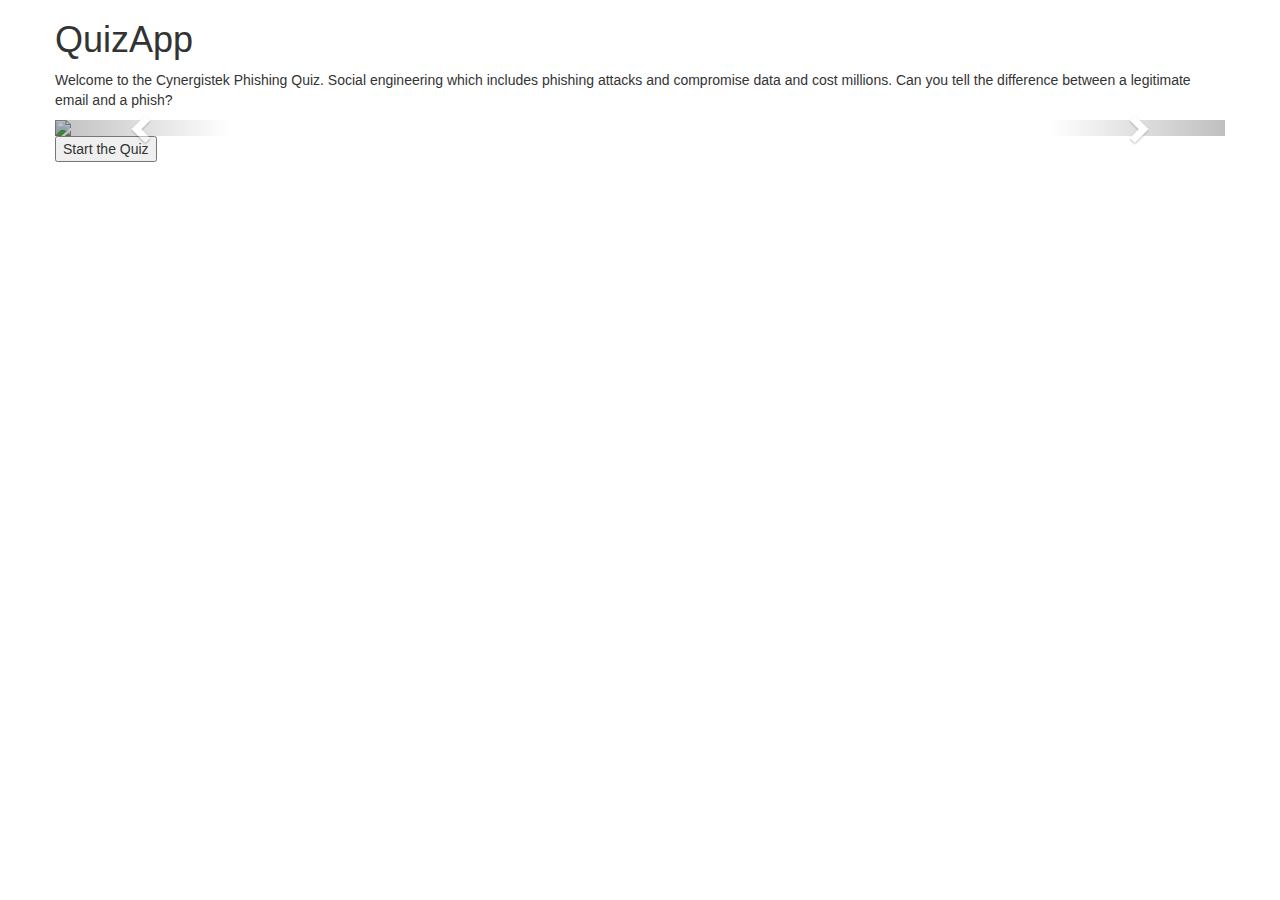
==== index.html @ 18aebf77 "finally got the fucking carousel working" ====
<!DOCTYPE html>
<html ng-app="quizApp">
<head>
  <meta charset="utf-8" />
  <title>QuizApp</title>
  <link rel="stylesheet" href="bower_components/bootstrap/dist/css/bootstrap.min.css" />
  <script src="bower_components/jquery/dist/jquery.min.js"></script>
  <script src="bower_components/angular/angular.min.js"></script>
  <script src="bower_components/bootstrap/dist/js/bootstrap.min.js"></script>
  <script src="bower_components/angular-bootstrap/ui-bootstrap-tpls.min.js"></script>
  <script src="app.js"></script>
</head>

<body>
  <div class="container">
    <div class="row">
      <h1 class="title">QuizApp</h1>
      <quiz/>
    </div>
  </div>
</body>

</html>
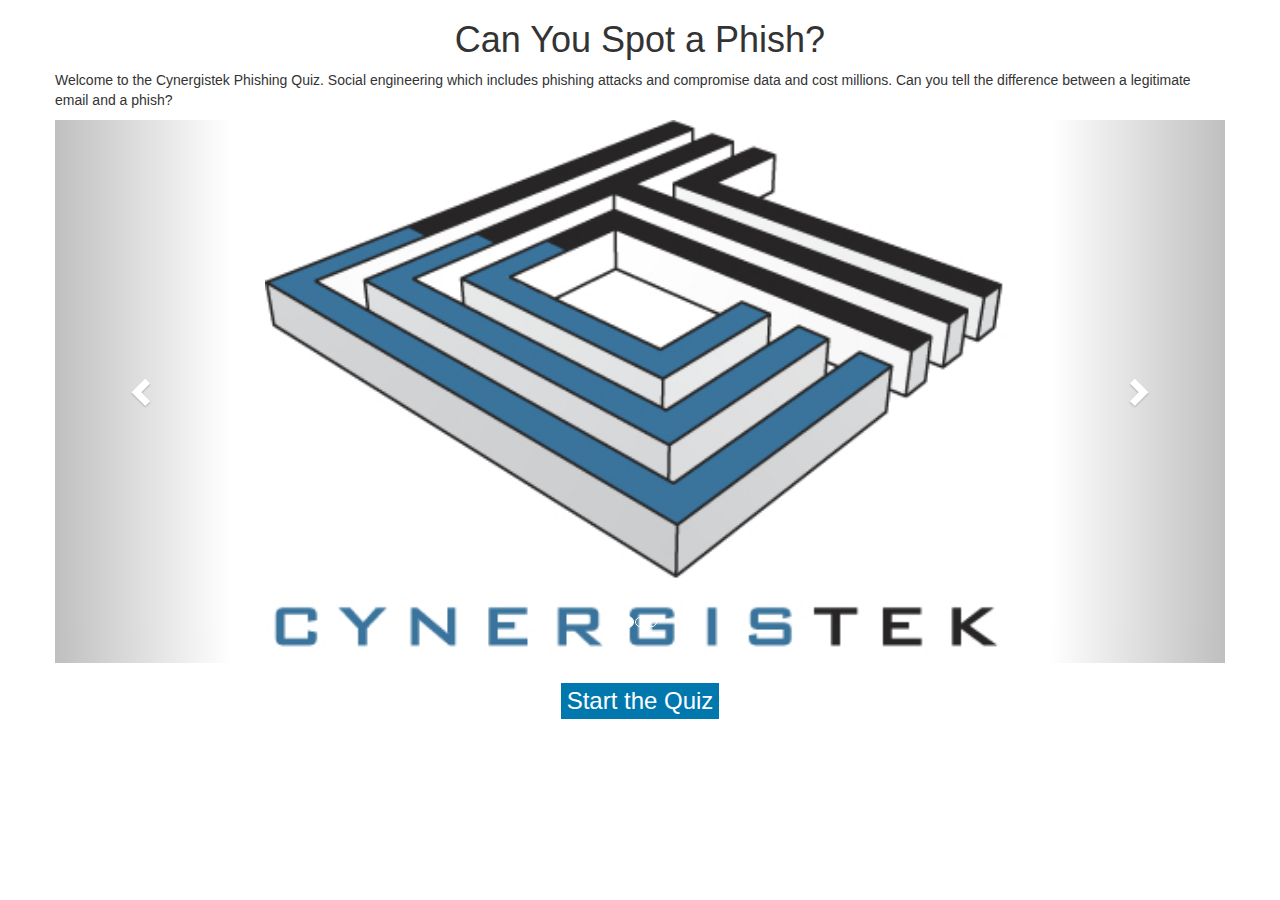
==== commit ce5fe7ec: "change some button styles among other things" ====
--- a/index.html
+++ b/index.html
@@ -3,6 +3,7 @@
 <head>
   <meta charset="utf-8" />
   <title>QuizApp</title>
+  <link rel="stylesheet" href="css/main.css" />
   <link rel="stylesheet" href="bower_components/bootstrap/dist/css/bootstrap.min.css" />
   <script src="bower_components/jquery/dist/jquery.min.js"></script>
   <script src="bower_components/angular/angular.min.js"></script>
@@ -14,7 +15,7 @@
 <body>
   <div class="container">
     <div class="row">
-      <h1 class="title">QuizApp</h1>
+      <h1 class="title">Can You Spot a Phish?</h1>
       <quiz/>
     </div>
   </div>
--- a/css/main.css
+++ b/css/main.css
@@ -0,0 +1,21 @@
+ul {
+  list-style-type: none; }
+
+.carousel-inner img {
+  text-align: center;
+  margin: 0 auto;
+  width: 750px;
+  height: 540px; }
+
+.row .centered-elem {
+  text-align: center; }
+.row .title {
+  text-align: center; }
+.row button {
+  border: none;
+  outline: none;
+  color: white;
+  background-color: #0078AE; }
+.row button#startQuiz {
+  margin-top: 2rem;
+  font-size: 24px; }
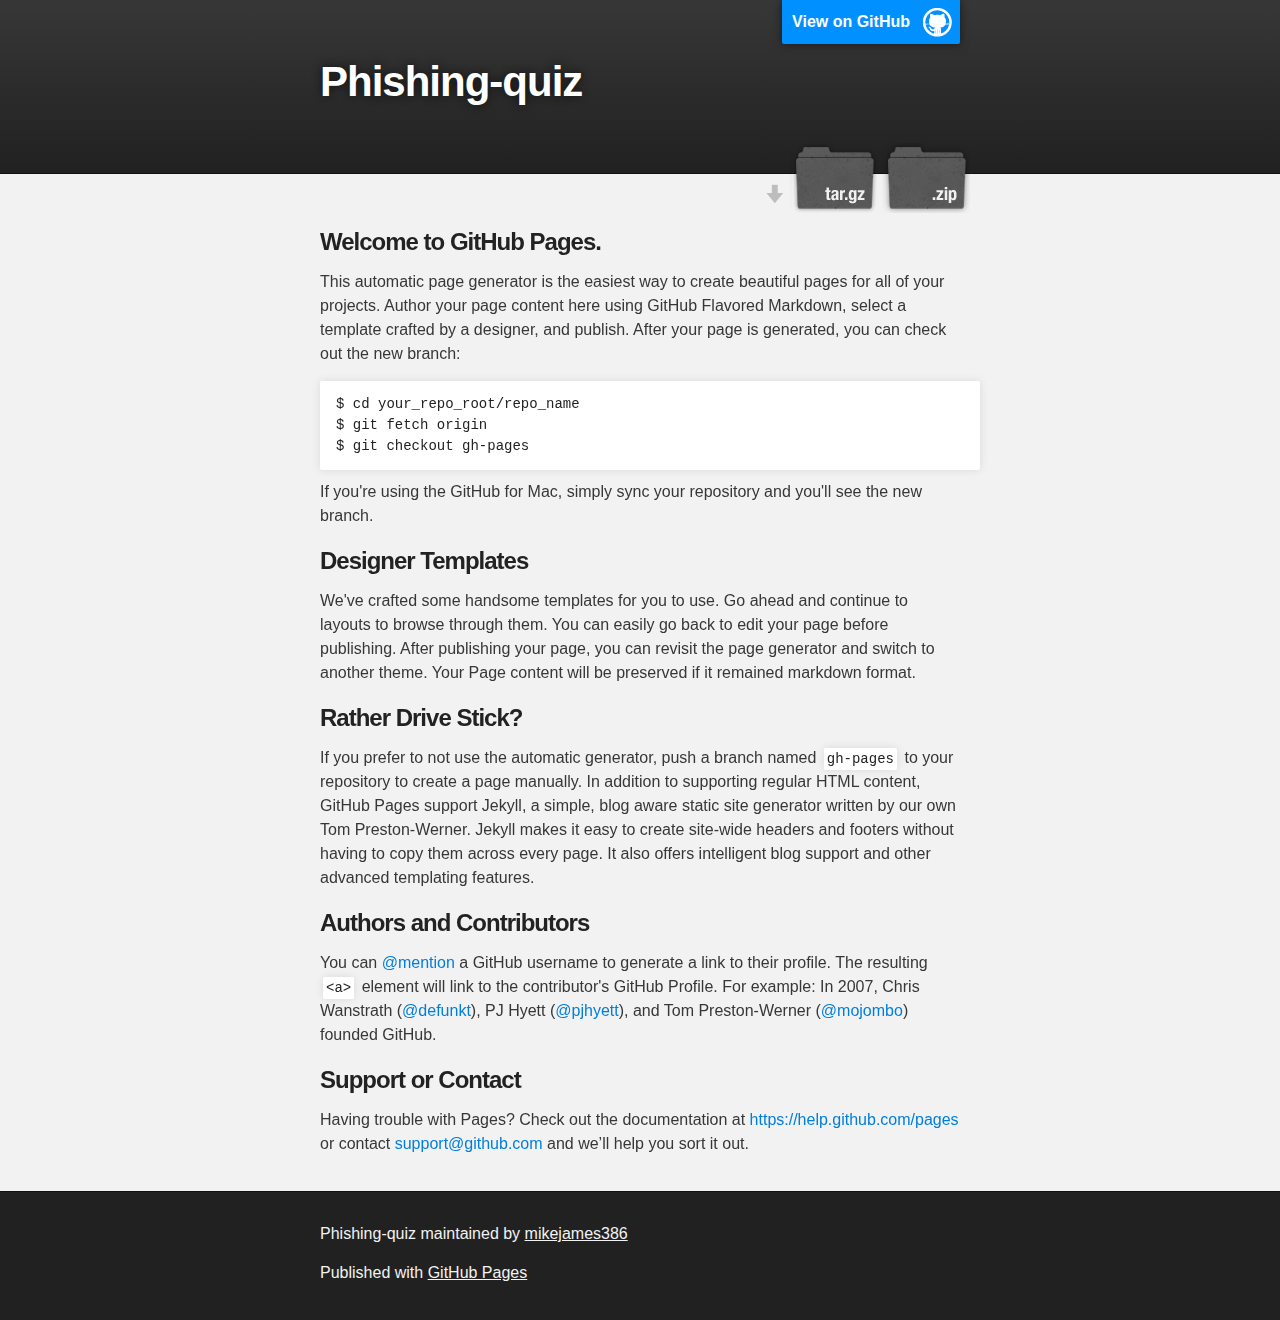
==== commit de36f474: "Create gh-pages branch via GitHub" ====
--- a/index.html
+++ b/index.html
@@ -1,24 +1,79 @@
 <!DOCTYPE html>
-<html ng-app="quizApp">
-<head>
-  <meta charset="utf-8" />
-  <title>QuizApp</title>
-  <link rel="stylesheet" href="css/main.css" />
-  <link rel="stylesheet" href="bower_components/bootstrap/dist/css/bootstrap.min.css" />
-  <script src="bower_components/jquery/dist/jquery.min.js"></script>
-  <script src="bower_components/angular/angular.min.js"></script>
-  <script src="bower_components/bootstrap/dist/js/bootstrap.min.js"></script>
-  <script src="bower_components/angular-bootstrap/ui-bootstrap-tpls.min.js"></script>
-  <script src="app.js"></script>
-</head>
+<html>
 
-<body>
-  <div class="container">
-    <div class="row">
-      <h1 class="title">Can You Spot a Phish?</h1>
-      <quiz/>
+  <head>
+    <meta charset='utf-8'>
+    <meta http-equiv="X-UA-Compatible" content="chrome=1">
+    <meta name="description" content="Phishing-quiz : ">
+
+    <link rel="stylesheet" type="text/css" media="screen" href="stylesheets/stylesheet.css">
+
+    <title>Phishing-quiz</title>
+  </head>
+
+  <body>
+
+    <!-- HEADER -->
+    <div id="header_wrap" class="outer">
+        <header class="inner">
+          <a id="forkme_banner" href="https://github.com/mikejames386/phishing-quiz">View on GitHub</a>
+
+          <h1 id="project_title">Phishing-quiz</h1>
+          <h2 id="project_tagline"></h2>
+
+            <section id="downloads">
+              <a class="zip_download_link" href="https://github.com/mikejames386/phishing-quiz/zipball/master">Download this project as a .zip file</a>
+              <a class="tar_download_link" href="https://github.com/mikejames386/phishing-quiz/tarball/master">Download this project as a tar.gz file</a>
+            </section>
+        </header>
     </div>
-  </div>
-</body>
 
+    <!-- MAIN CONTENT -->
+    <div id="main_content_wrap" class="outer">
+      <section id="main_content" class="inner">
+        <h3>
+<a id="welcome-to-github-pages" class="anchor" href="#welcome-to-github-pages" aria-hidden="true"><span class="octicon octicon-link"></span></a>Welcome to GitHub Pages.</h3>
+
+<p>This automatic page generator is the easiest way to create beautiful pages for all of your projects. Author your page content here using GitHub Flavored Markdown, select a template crafted by a designer, and publish. After your page is generated, you can check out the new branch:</p>
+
+<pre><code>$ cd your_repo_root/repo_name
+$ git fetch origin
+$ git checkout gh-pages
+</code></pre>
+
+<p>If you're using the GitHub for Mac, simply sync your repository and you'll see the new branch.</p>
+
+<h3>
+<a id="designer-templates" class="anchor" href="#designer-templates" aria-hidden="true"><span class="octicon octicon-link"></span></a>Designer Templates</h3>
+
+<p>We've crafted some handsome templates for you to use. Go ahead and continue to layouts to browse through them. You can easily go back to edit your page before publishing. After publishing your page, you can revisit the page generator and switch to another theme. Your Page content will be preserved if it remained markdown format.</p>
+
+<h3>
+<a id="rather-drive-stick" class="anchor" href="#rather-drive-stick" aria-hidden="true"><span class="octicon octicon-link"></span></a>Rather Drive Stick?</h3>
+
+<p>If you prefer to not use the automatic generator, push a branch named <code>gh-pages</code> to your repository to create a page manually. In addition to supporting regular HTML content, GitHub Pages support Jekyll, a simple, blog aware static site generator written by our own Tom Preston-Werner. Jekyll makes it easy to create site-wide headers and footers without having to copy them across every page. It also offers intelligent blog support and other advanced templating features.</p>
+
+<h3>
+<a id="authors-and-contributors" class="anchor" href="#authors-and-contributors" aria-hidden="true"><span class="octicon octicon-link"></span></a>Authors and Contributors</h3>
+
+<p>You can <a href="https://github.com/blog/821" class="user-mention">@mention</a> a GitHub username to generate a link to their profile. The resulting <code>&lt;a&gt;</code> element will link to the contributor's GitHub Profile. For example: In 2007, Chris Wanstrath (<a href="https://github.com/defunkt" class="user-mention">@defunkt</a>), PJ Hyett (<a href="https://github.com/pjhyett" class="user-mention">@pjhyett</a>), and Tom Preston-Werner (<a href="https://github.com/mojombo" class="user-mention">@mojombo</a>) founded GitHub.</p>
+
+<h3>
+<a id="support-or-contact" class="anchor" href="#support-or-contact" aria-hidden="true"><span class="octicon octicon-link"></span></a>Support or Contact</h3>
+
+<p>Having trouble with Pages? Check out the documentation at <a href="https://help.github.com/pages">https://help.github.com/pages</a> or contact <a href="mailto:support@github.com">support@github.com</a> and we’ll help you sort it out.</p>
+      </section>
+    </div>
+
+    <!-- FOOTER  -->
+    <div id="footer_wrap" class="outer">
+      <footer class="inner">
+        <p class="copyright">Phishing-quiz maintained by <a href="https://github.com/mikejames386">mikejames386</a></p>
+        <p>Published with <a href="http://pages.github.com">GitHub Pages</a></p>
+      </footer>
+    </div>
+
+    
+
+  </body>
 </html>
--- a/stylesheets/stylesheet.css
+++ b/stylesheets/stylesheet.css
@@ -0,0 +1,425 @@
+/*******************************************************************************
+Slate Theme for GitHub Pages
+by Jason Costello, @jsncostello
+*******************************************************************************/
+
+@import url(pygment_trac.css);
+
+/*******************************************************************************
+MeyerWeb Reset
+*******************************************************************************/
+
+html, body, div, span, applet, object, iframe,
+h1, h2, h3, h4, h5, h6, p, blockquote, pre,
+a, abbr, acronym, address, big, cite, code,
+del, dfn, em, img, ins, kbd, q, s, samp,
+small, strike, strong, sub, sup, tt, var,
+b, u, i, center,
+dl, dt, dd, ol, ul, li,
+fieldset, form, label, legend,
+table, caption, tbody, tfoot, thead, tr, th, td,
+article, aside, canvas, details, embed,
+figure, figcaption, footer, header, hgroup,
+menu, nav, output, ruby, section, summary,
+time, mark, audio, video {
+  margin: 0;
+  padding: 0;
+  border: 0;
+  font: inherit;
+  vertical-align: baseline;
+}
+
+/* HTML5 display-role reset for older browsers */
+article, aside, details, figcaption, figure,
+footer, header, hgroup, menu, nav, section {
+  display: block;
+}
+
+ol, ul {
+  list-style: none;
+}
+
+table {
+  border-collapse: collapse;
+  border-spacing: 0;
+}
+
+/*******************************************************************************
+Theme Styles
+*******************************************************************************/
+
+body {
+  box-sizing: border-box;
+  color:#373737;
+  background: #212121;
+  font-size: 16px;
+  font-family: 'Myriad Pro', Calibri, Helvetica, Arial, sans-serif;
+  line-height: 1.5;
+  -webkit-font-smoothing: antialiased;
+}
+
+h1, h2, h3, h4, h5, h6 {
+  margin: 10px 0;
+  font-weight: 700;
+  color:#222222;
+  font-family: 'Lucida Grande', 'Calibri', Helvetica, Arial, sans-serif;
+  letter-spacing: -1px;
+}
+
+h1 {
+  font-size: 36px;
+  font-weight: 700;
+}
+
+h2 {
+  padding-bottom: 10px;
+  font-size: 32px;
+  background: url('../images/bg_hr.png') repeat-x bottom;
+}
+
+h3 {
+  font-size: 24px;
+}
+
+h4 {
+  font-size: 21px;
+}
+
+h5 {
+  font-size: 18px;
+}
+
+h6 {
+  font-size: 16px;
+}
+
+p {
+  margin: 10px 0 15px 0;
+}
+
+footer p {
+  color: #f2f2f2;
+}
+
+a {
+  text-decoration: none;
+  color: #007edf;
+  text-shadow: none;
+
+  transition: color 0.5s ease;
+  transition: text-shadow 0.5s ease;
+  -webkit-transition: color 0.5s ease;
+  -webkit-transition: text-shadow 0.5s ease;
+  -moz-transition: color 0.5s ease;
+  -moz-transition: text-shadow 0.5s ease;
+  -o-transition: color 0.5s ease;
+  -o-transition: text-shadow 0.5s ease;
+  -ms-transition: color 0.5s ease;
+  -ms-transition: text-shadow 0.5s ease;
+}
+
+a:hover, a:focus {text-decoration: underline;}
+
+footer a {
+  color: #F2F2F2;
+  text-decoration: underline;
+}
+
+em {
+  font-style: italic;
+}
+
+strong {
+  font-weight: bold;
+}
+
+img {
+  position: relative;
+  margin: 0 auto;
+  max-width: 739px;
+  padding: 5px;
+  margin: 10px 0 10px 0;
+  border: 1px solid #ebebeb;
+
+  box-shadow: 0 0 5px #ebebeb;
+  -webkit-box-shadow: 0 0 5px #ebebeb;
+  -moz-box-shadow: 0 0 5px #ebebeb;
+  -o-box-shadow: 0 0 5px #ebebeb;
+  -ms-box-shadow: 0 0 5px #ebebeb;
+}
+
+p img {
+  display: inline;
+  margin: 0;
+  padding: 0;
+  vertical-align: middle;
+  text-align: center;
+  border: none;
+}
+
+pre, code {
+  width: 100%;
+  color: #222;
+  background-color: #fff;
+
+  font-family: Monaco, "Bitstream Vera Sans Mono", "Lucida Console", Terminal, monospace;
+  font-size: 14px;
+
+  border-radius: 2px;
+  -moz-border-radius: 2px;
+  -webkit-border-radius: 2px;
+}
+
+pre {
+  width: 100%;
+  padding: 10px;
+  box-shadow: 0 0 10px rgba(0,0,0,.1);
+  overflow: auto;
+}
+
+code {
+  padding: 3px;
+  margin: 0 3px;
+  box-shadow: 0 0 10px rgba(0,0,0,.1);
+}
+
+pre code {
+  display: block;
+  box-shadow: none;
+}
+
+blockquote {
+  color: #666;
+  margin-bottom: 20px;
+  padding: 0 0 0 20px;
+  border-left: 3px solid #bbb;
+}
+
+
+ul, ol, dl {
+  margin-bottom: 15px
+}
+
+ul {
+  list-style-position: inside;
+  list-style: disc;
+  padding-left: 20px;
+}
+
+ol {
+  list-style-position: inside;
+  list-style: decimal;
+  padding-left: 20px;
+}
+
+dl dt {
+  font-weight: bold;
+}
+
+dl dd {
+  padding-left: 20px;
+  font-style: italic;
+}
+
+dl p {
+  padding-left: 20px;
+  font-style: italic;
+}
+
+hr {
+  height: 1px;
+  margin-bottom: 5px;
+  border: none;
+  background: url('../images/bg_hr.png') repeat-x center;
+}
+
+table {
+  border: 1px solid #373737;
+  margin-bottom: 20px;
+  text-align: left;
+ }
+
+th {
+  font-family: 'Lucida Grande', 'Helvetica Neue', Helvetica, Arial, sans-serif;
+  padding: 10px;
+  background: #373737;
+  color: #fff;
+ }
+
+td {
+  padding: 10px;
+  border: 1px solid #373737;
+ }
+
+form {
+  background: #f2f2f2;
+  padding: 20px;
+}
+
+/*******************************************************************************
+Full-Width Styles
+*******************************************************************************/
+
+.outer {
+  width: 100%;
+}
+
+.inner {
+  position: relative;
+  max-width: 640px;
+  padding: 20px 10px;
+  margin: 0 auto;
+}
+
+#forkme_banner {
+  display: block;
+  position: absolute;
+  top:0;
+  right: 10px;
+  z-index: 10;
+  padding: 10px 50px 10px 10px;
+  color: #fff;
+  background: url('../images/blacktocat.png') #0090ff no-repeat 95% 50%;
+  font-weight: 700;
+  box-shadow: 0 0 10px rgba(0,0,0,.5);
+  border-bottom-left-radius: 2px;
+  border-bottom-right-radius: 2px;
+}
+
+#header_wrap {
+  background: #212121;
+  background: -moz-linear-gradient(top, #373737, #212121);
+  background: -webkit-linear-gradient(top, #373737, #212121);
+  background: -ms-linear-gradient(top, #373737, #212121);
+  background: -o-linear-gradient(top, #373737, #212121);
+  background: linear-gradient(top, #373737, #212121);
+}
+
+#header_wrap .inner {
+  padding: 50px 10px 30px 10px;
+}
+
+#project_title {
+  margin: 0;
+  color: #fff;
+  font-size: 42px;
+  font-weight: 700;
+  text-shadow: #111 0px 0px 10px;
+}
+
+#project_tagline {
+  color: #fff;
+  font-size: 24px;
+  font-weight: 300;
+  background: none;
+  text-shadow: #111 0px 0px 10px;
+}
+
+#downloads {
+  position: absolute;
+  width: 210px;
+  z-index: 10;
+  bottom: -40px;
+  right: 0;
+  height: 70px;
+  background: url('../images/icon_download.png') no-repeat 0% 90%;
+}
+
+.zip_download_link {
+  display: block;
+  float: right;
+  width: 90px;
+  height:70px;
+  text-indent: -5000px;
+  overflow: hidden;
+  background: url(../images/sprite_download.png) no-repeat bottom left;
+}
+
+.tar_download_link {
+  display: block;
+  float: right;
+  width: 90px;
+  height:70px;
+  text-indent: -5000px;
+  overflow: hidden;
+  background: url(../images/sprite_download.png) no-repeat bottom right;
+  margin-left: 10px;
+}
+
+.zip_download_link:hover {
+  background: url(../images/sprite_download.png) no-repeat top left;
+}
+
+.tar_download_link:hover {
+  background: url(../images/sprite_download.png) no-repeat top right;
+}
+
+#main_content_wrap {
+  background: #f2f2f2;
+  border-top: 1px solid #111;
+  border-bottom: 1px solid #111;
+}
+
+#main_content {
+  padding-top: 40px;
+}
+
+#footer_wrap {
+  background: #212121;
+}
+
+
+
+/*******************************************************************************
+Small Device Styles
+*******************************************************************************/
+
+@media screen and (max-width: 480px) {
+  body {
+    font-size:14px;
+  }
+
+  #downloads {
+    display: none;
+  }
+
+  .inner {
+    min-width: 320px;
+    max-width: 480px;
+  }
+
+  #project_title {
+  font-size: 32px;
+  }
+
+  h1 {
+    font-size: 28px;
+  }
+
+  h2 {
+    font-size: 24px;
+  }
+
+  h3 {
+    font-size: 21px;
+  }
+
+  h4 {
+    font-size: 18px;
+  }
+
+  h5 {
+    font-size: 14px;
+  }
+
+  h6 {
+    font-size: 12px;
+  }
+
+  code, pre {
+    min-width: 320px;
+    max-width: 480px;
+    font-size: 11px;
+  }
+
+}
